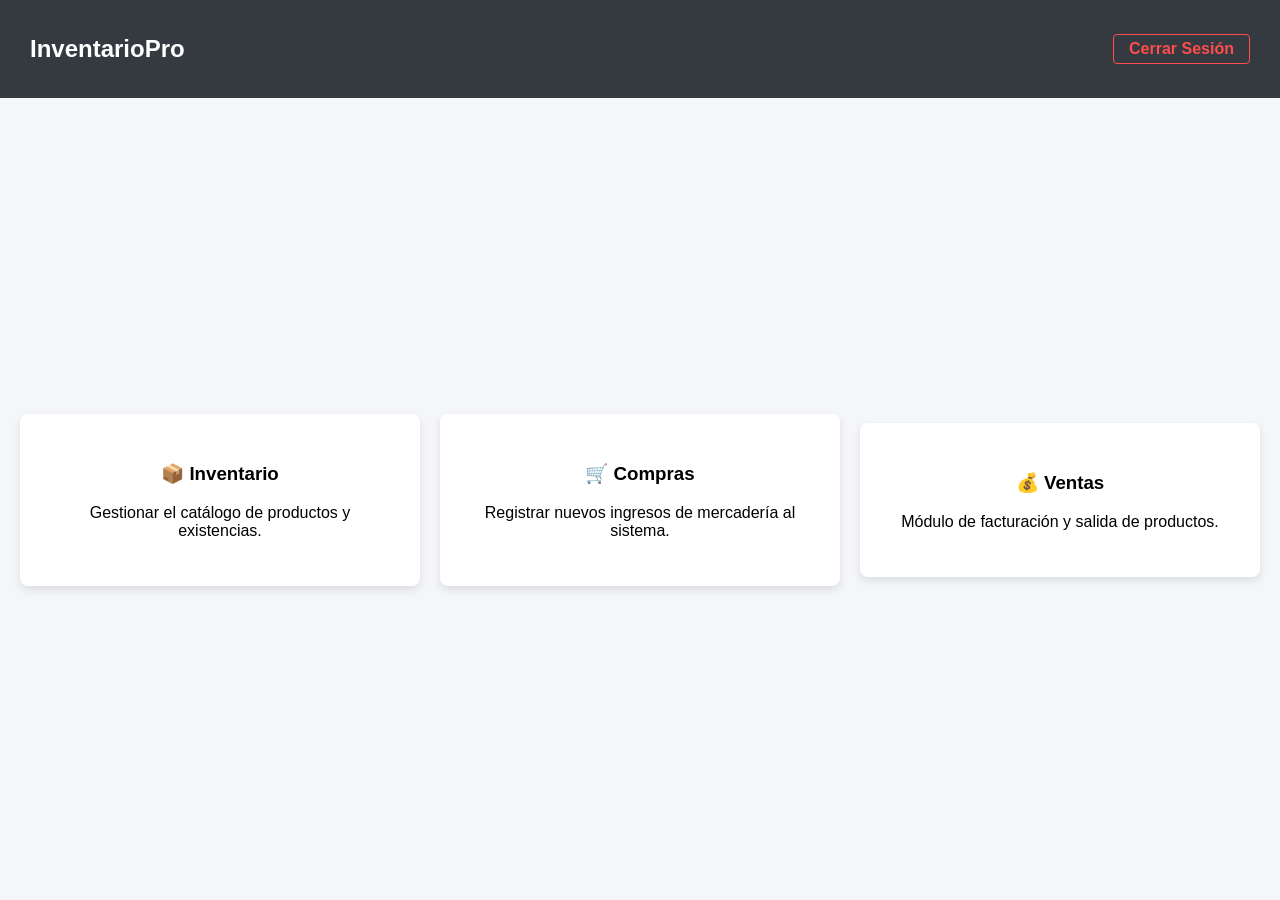
==== dashboard.html @ f56d31e3 "Creada la estructura y estilos del Dashboard principal" ====
<!DOCTYPE html>
<html lang="es">
<head>
<meta charset="UTF-8">
<title>Dashboard - Sistema de Inventario</title>
<link rel="stylesheet" href="style.css">
</head>
<body>

<!-- Navbar -->
<nav class="navbar">
    <h2>InventarioPro</h2>
    <a href="index.html" class="btn-salir">Cerrar Sesión</a>
</nav>

<!-- Menú -->
<div class="dashboard-menu">
    <div class="tarjeta-modulo">
        <h3>📦 Inventario</h3>
        <p>Gestionar el catálogo de productos y existencias.</p>
    </div>

    <div class="tarjeta-modulo">
        <h3>🛒 Compras</h3>
        <p>Registrar nuevos ingresos de mercadería al sistema.</p>
    </div>

    <div class="tarjeta-modulo">
        <h3>💰 Ventas</h3>
        <p>Módulo de facturación y salida de productos.</p>
    </div>
</div>

</body>
</html>
---- style.css ----
body {
    font-family: Arial, sans-serif;
    background-color: #f4f6f9;
    display: flex;
    justify-content: center;
    align-items: center;
    height: 100vh;
    margin: 0;
}

.login-container {
    background-color: white;
    padding: 30px;
    border-radius: 8px;
    box-shadow: 0 4px 8px rgba(0,0,0,0.1);
    width: 300px;
}

input {
    width: 100%;
    padding: 10px;
    margin-top: 5px;
    border: 1px solid #ccc;
    border-radius: 4px;
    box-sizing: border-box;
}

button {
    width: 100%;
    padding: 10px;
    background-color: #007bff;
    color: white;
    border: none;
    border-radius: 4px;
    cursor: pointer;
    font-weight: bold;
    margin-top: 15px;
}

button:hover {
    background-color: #0056b3;
}

.navbar {
    background-color: #343a40;
    color: white;
    padding: 15px 30px;
    display: flex;
    justify-content: space-between;
    align-items: center;
    width: 100%;
    position: fixed;
    top: 0;
    box-sizing: border-box;
}

.btn-salir {
    color: #ff4d4d;
    text-decoration: none;
    font-weight: bold;
    border: 1px solid #ff4d4d;
    padding: 5px 15px;
    border-radius: 4px;
}

.btn-salir:hover {
    background-color: #ff4d4d;
    color: white;
}

.dashboard-menu {
    display: flex;
    justify-content: space-around;
    align-items: center;
    margin-top: 100px;
    padding: 20px;
    gap: 20px;
}

.tarjeta-modulo {
    background-color: white;
    padding: 30px;
    border-radius: 8px;
    box-shadow: 0 4px 8px rgba(0,0,0,0.1);
    width: 30%;
    text-align: center;
    cursor: pointer;
    transition: transform 0.3s ease;
}

.tarjeta-modulo:hover {
    transform: translateY(-10px);
    box-shadow: 0 8px 16px rgba(0,0,0,0.2);
}
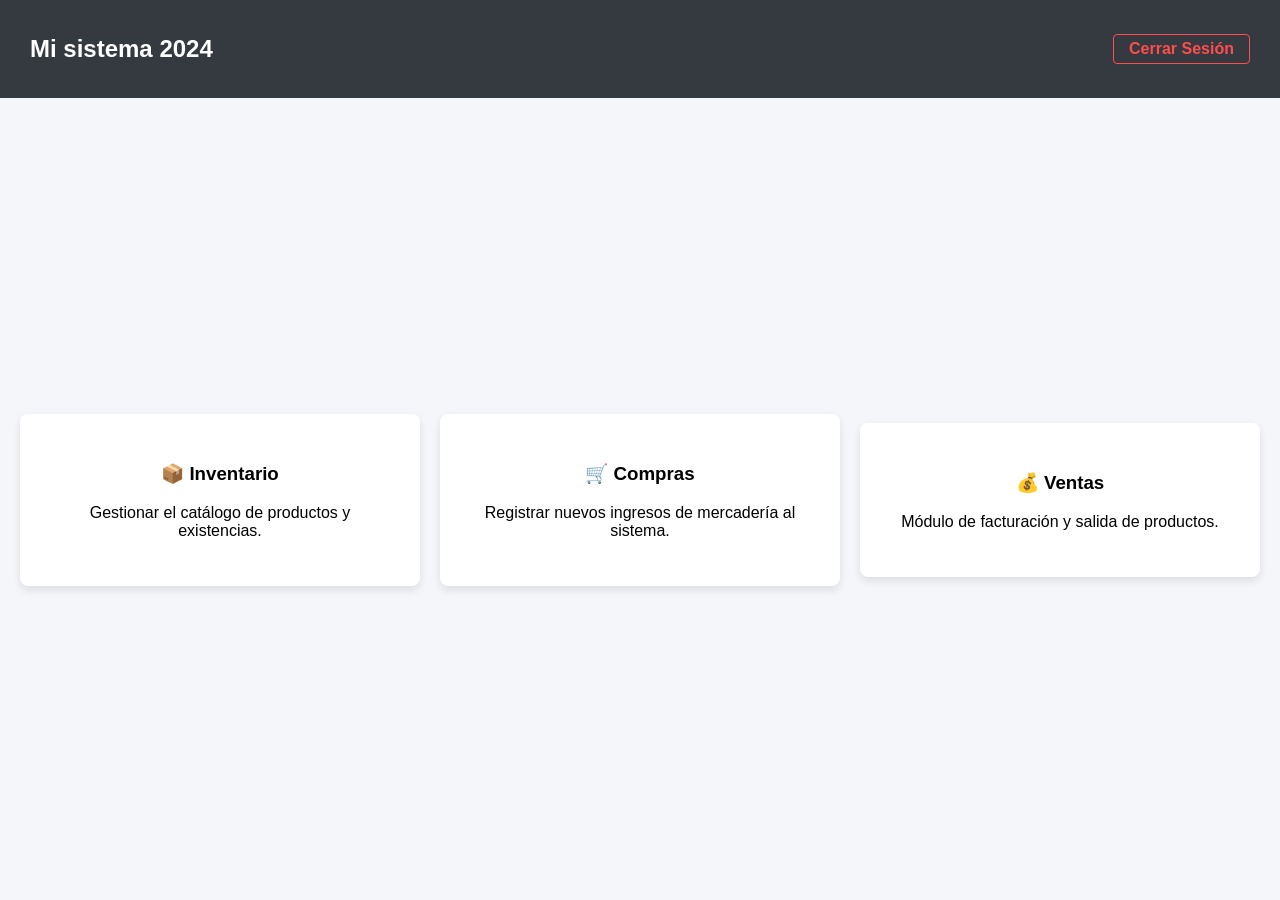
==== commit 7873d64c: "cambio titulo en rama" ====
--- a/dashboard.html
+++ b/dashboard.html
@@ -9,7 +9,7 @@
 
 <!-- Navbar -->
 <nav class="navbar">
-    <h2>InventarioPro</h2>
+    <h2>Mi sistema 2024</h2>
     <a href="index.html" class="btn-salir">Cerrar Sesión</a>
 </nav>
 
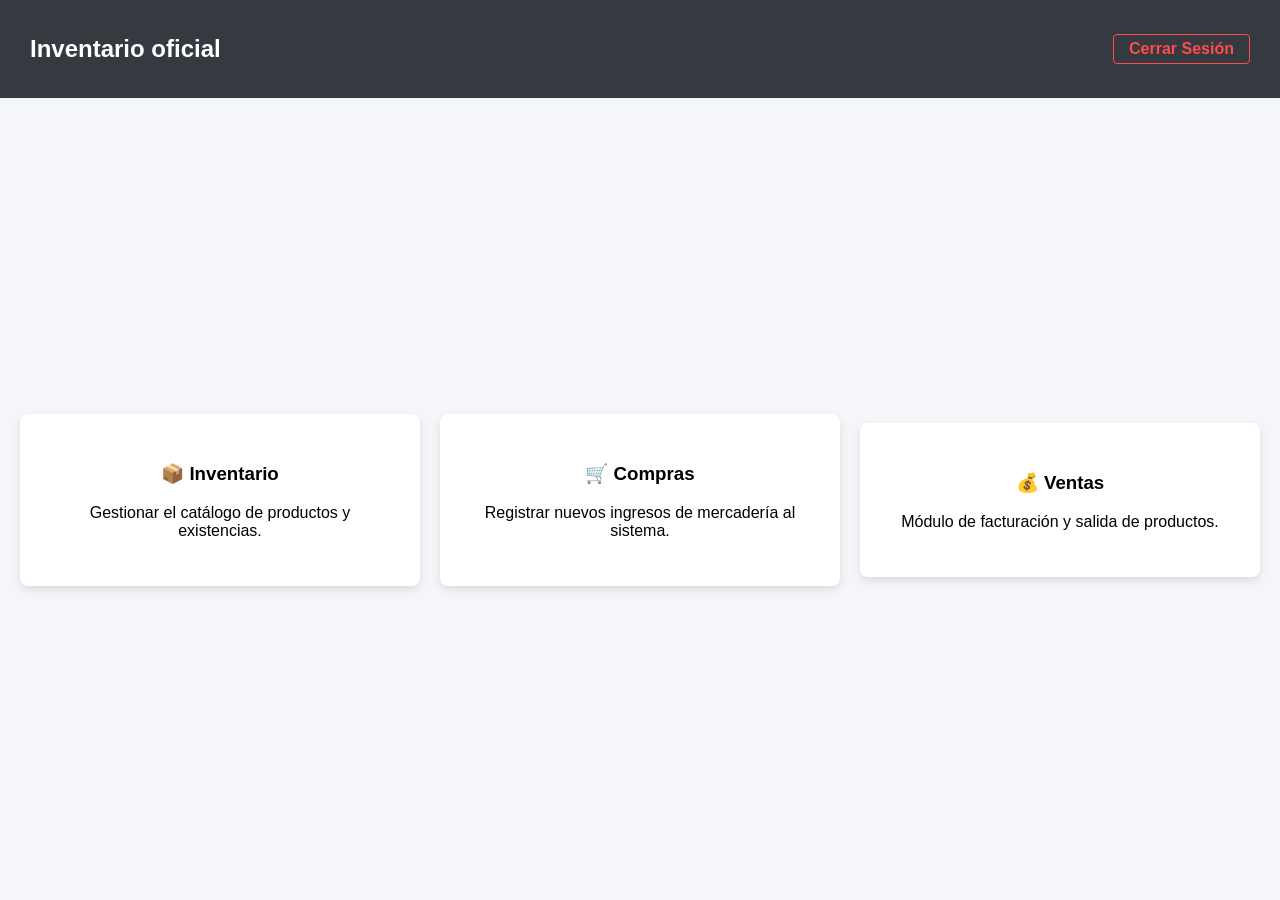
==== commit c0ec697d: "cambio titulo en main" ====
--- a/dashboard.html
+++ b/dashboard.html
@@ -9,7 +9,7 @@
 
 <!-- Navbar -->
 <nav class="navbar">
-    <h2>Mi sistema 2024</h2>
+    <h2>Inventario oficial</h2>
     <a href="index.html" class="btn-salir">Cerrar Sesión</a>
 </nav>
 
